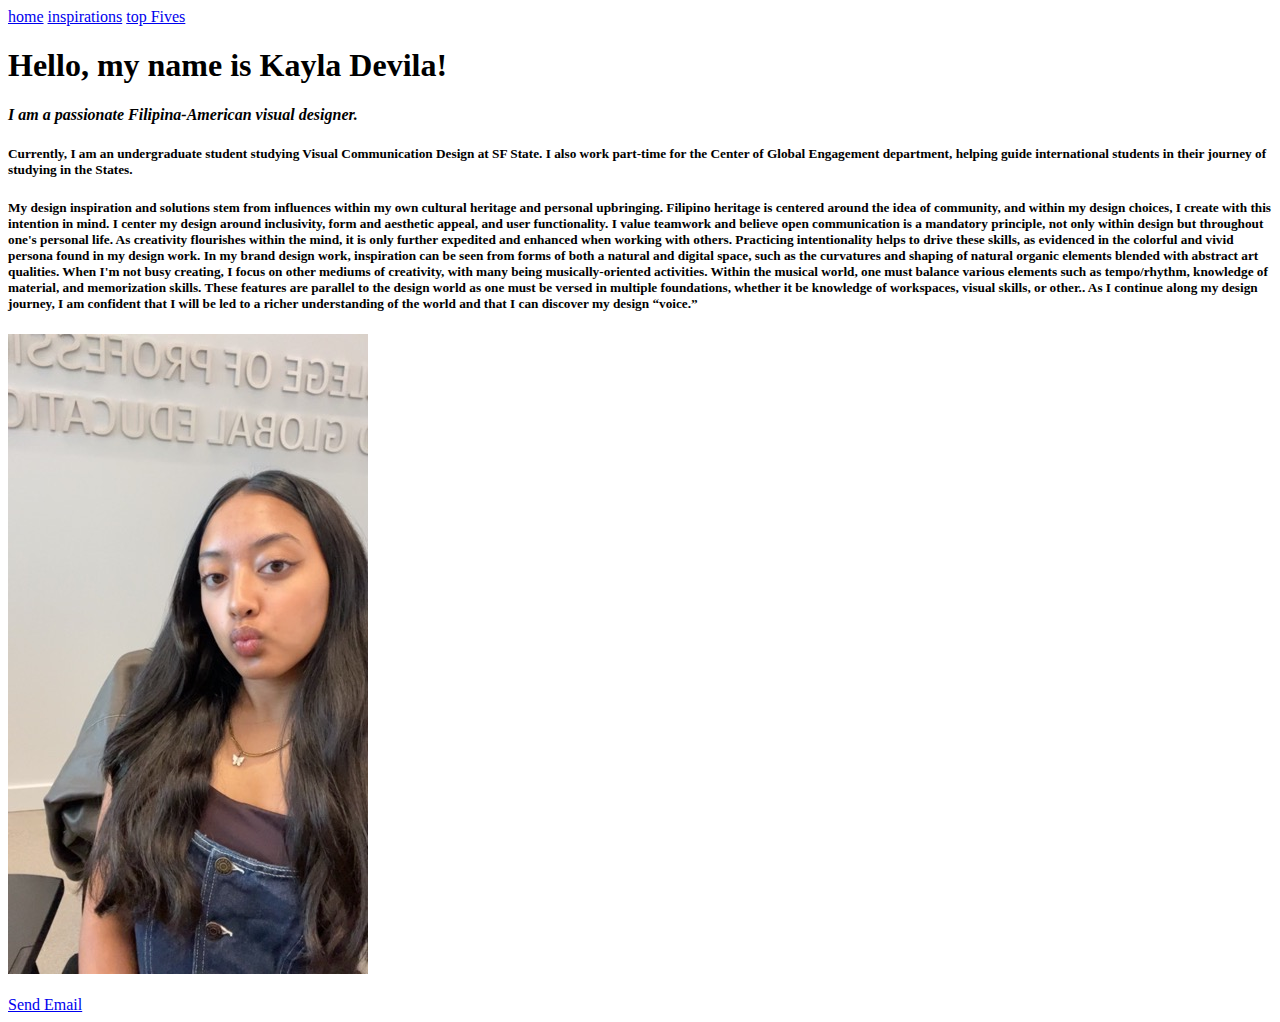
==== index.html @ b459fa9f "commit" ====
<!DOCTYPE html>
<html lang="en">
<head>
    <meta charset="UTF-8">
    <title>Kayla Devila's Portfolio</title>
</head>

<body>
<header>
    <nav>
        <a href="index.html">home</a>
        <a href="kayla_devila_inspirationPage2/inspiration.html">inspirations</a>
        <a href="kayla_devila_topFivePage2/topFive.html">top Fives</a>
    </nav>
<h1>Hello, my name is Kayla Devila!</h1>
</header>

<section>
<h4><em>I am a passionate Filipina-American visual designer.</em></h4>
<h5>Currently, I am an undergraduate student studying Visual Communication Design at SF State. I also work part-time for the Center of Global Engagement department, helping guide international students in their journey of studying in the States.</h5>
<h5>My design inspiration and solutions stem from influences within my own cultural
    heritage and personal upbringing. Filipino heritage is centered around the idea of community, and within my design choices, I create with this intention in mind. I center
    my design around inclusivity, form and aesthetic appeal, and user functionality. I value teamwork and believe open communication is a mandatory principle, not only within
    design but throughout one's personal life. As creativity flourishes within the mind, it is only further expedited and enhanced when working with others.
    Practicing intentionality helps to drive these skills, as evidenced in the colorful and vivid persona found in my design work. In my brand design work, inspiration can be seen
    from forms of both a natural and digital space, such as the curvatures and shaping of natural organic elements blended with abstract art qualities. When I'm not busy creating,
    I focus on other mediums of creativity, with many being musically-oriented activities. Within the musical world, one must balance various elements such as tempo/rhythm,
    knowledge of material, and memorization skills. These features are parallel to the design world as one must be versed in multiple foundations, whether it be knowledge of workspaces,
    visual skills, or other.. As I continue along my design journey, I am confident that I will be led to a richer understanding of the world and that I can discover my design “voice.”
</h5>
</section>

<section>
    <img src="img/profile.jpeg" alt="self portrait of Kayla Devila, Filipina American woman">
</section>
<br>

<footer>
   <a href="mailto:kdevila@sfsu.edu">Send Email</a>
</footer>
</body>
</html>
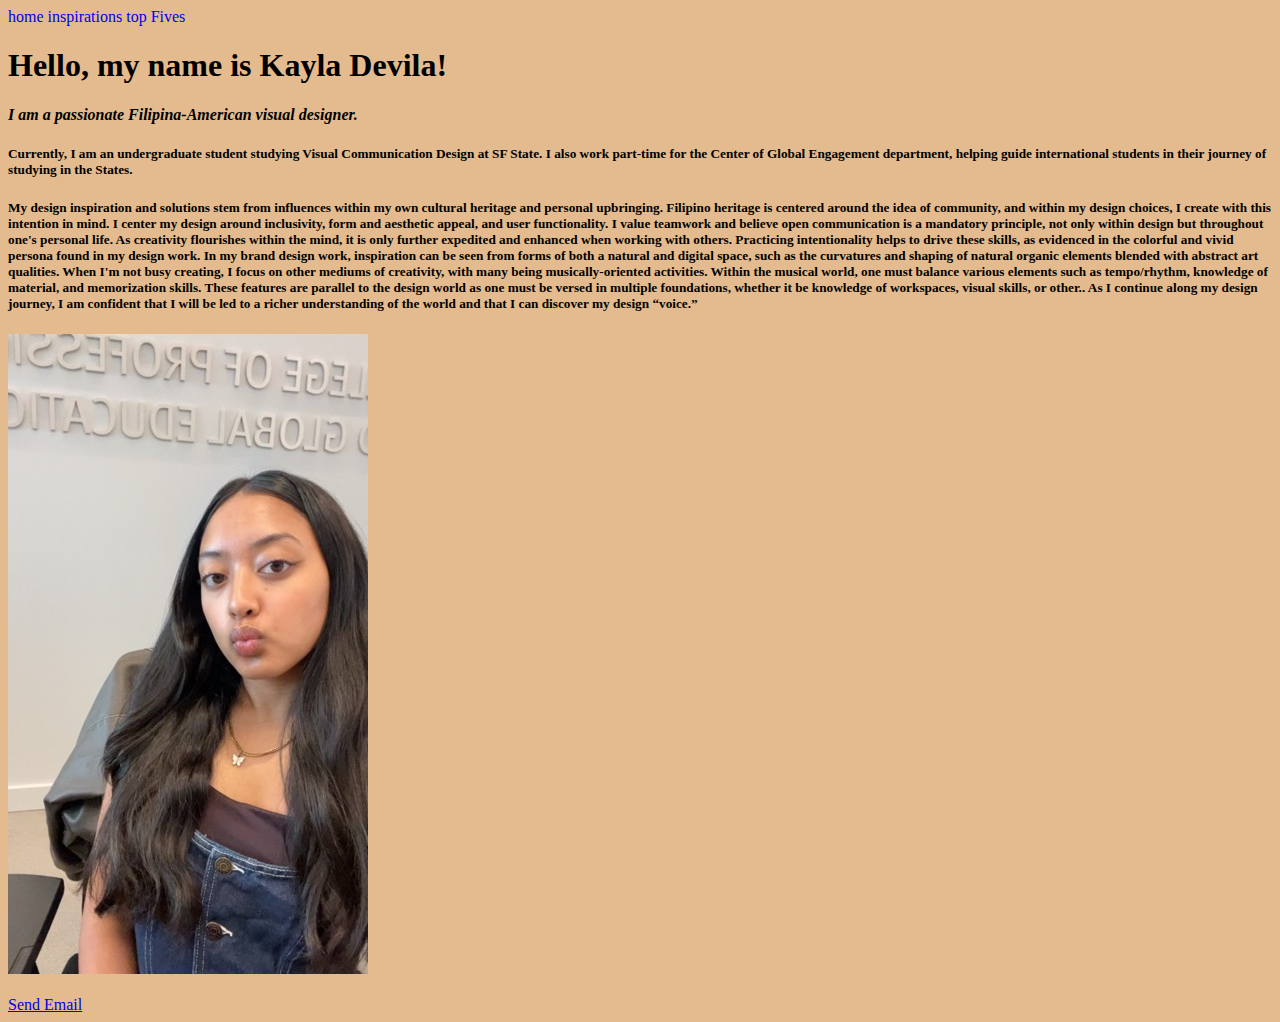
==== commit 0997a84f: "commit" ====
--- a/index.html
+++ b/index.html
@@ -3,6 +3,7 @@
 <head>
     <meta charset="UTF-8">
     <title>Kayla Devila's Portfolio</title>
+    <link rel="stylesheet" href="css/style.css">
 </head>
 
 <body>
--- a/css/style.css
+++ b/css/style.css
@@ -0,0 +1,7 @@
+body{
+    background-color: #E4BB8E;
+}
+
+nav a{
+    text-decoration: none;
+}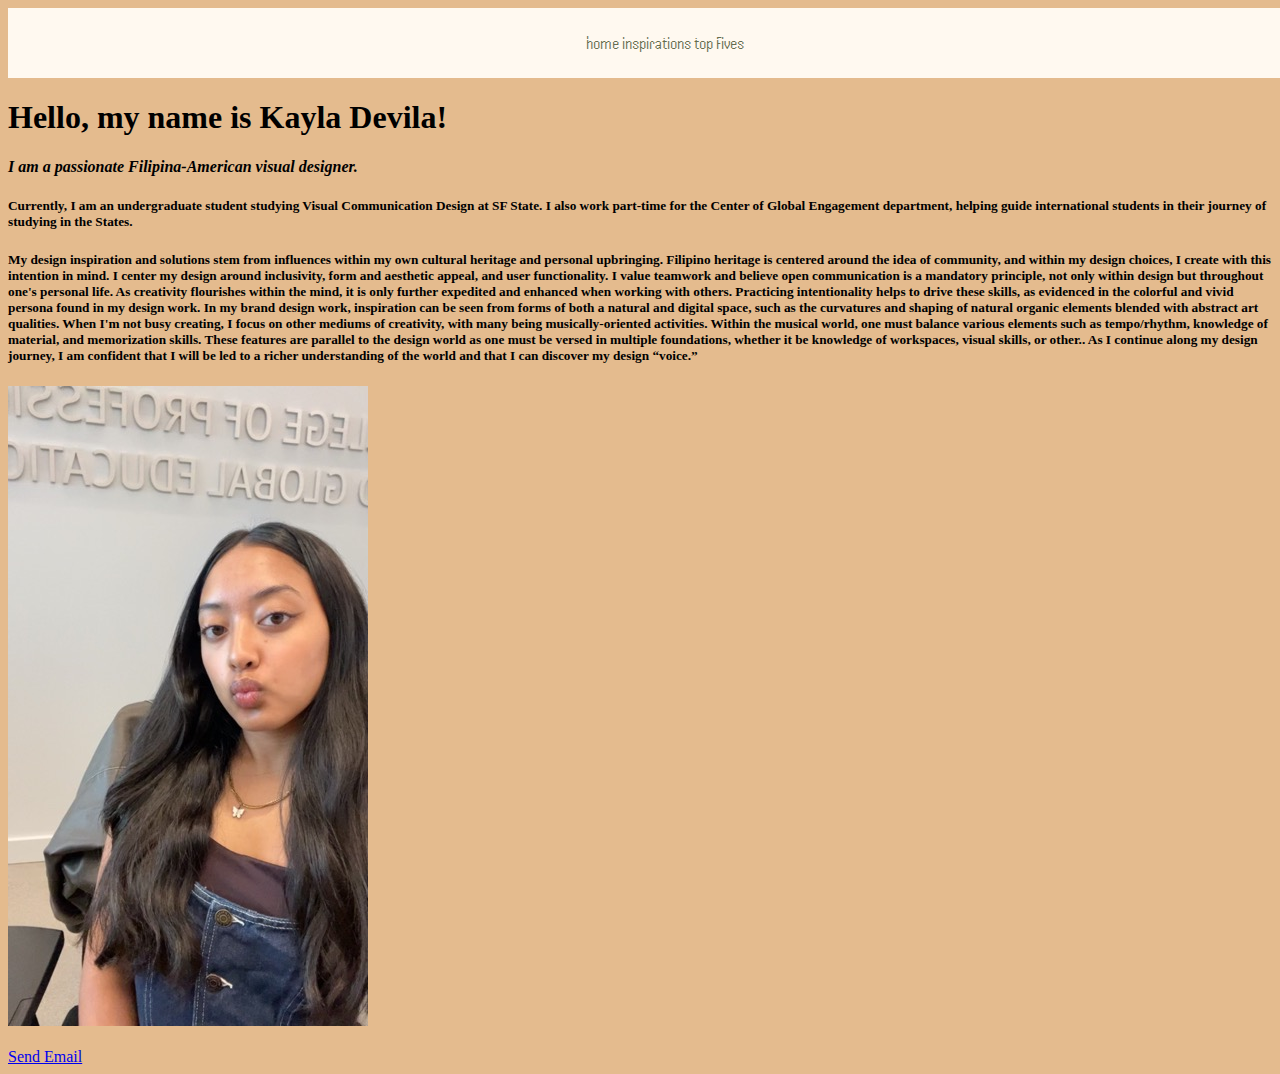
==== commit 8adb940f: "commit" ====
--- a/index.html
+++ b/index.html
@@ -4,6 +4,9 @@
     <meta charset="UTF-8">
     <title>Kayla Devila's Portfolio</title>
     <link rel="stylesheet" href="css/style.css">
+    <link rel="preconnect" href="https://fonts.googleapis.com">
+    <link rel="preconnect" href="https://fonts.gstatic.com" crossorigin>
+    <link href="https://fonts.googleapis.com/css2?family=Handjet:wght@100..900&display=swap" rel="stylesheet">
 </head>
 
 <body>
--- a/css/style.css
+++ b/css/style.css
@@ -1,7 +1,29 @@
+/*will add universal code later*/
+*{
+}
+
+
+
 body{
     background-color: #E4BB8E;
 }
 
+nav {
+/*font look*/
+    font-family: "Handjet";
+    font-weight: 400;
+    font-style: normal;
+    font-size: 18px;
+    text-align: center;
+/*visual adjustments*/
+    top: 0%;
+    background-color: #fff9f0;
+    margin: auto;
+    width: 100%;
+    padding: 25px;
+}
+
 nav a{
     text-decoration: none;
+    color: #666D4F;
 }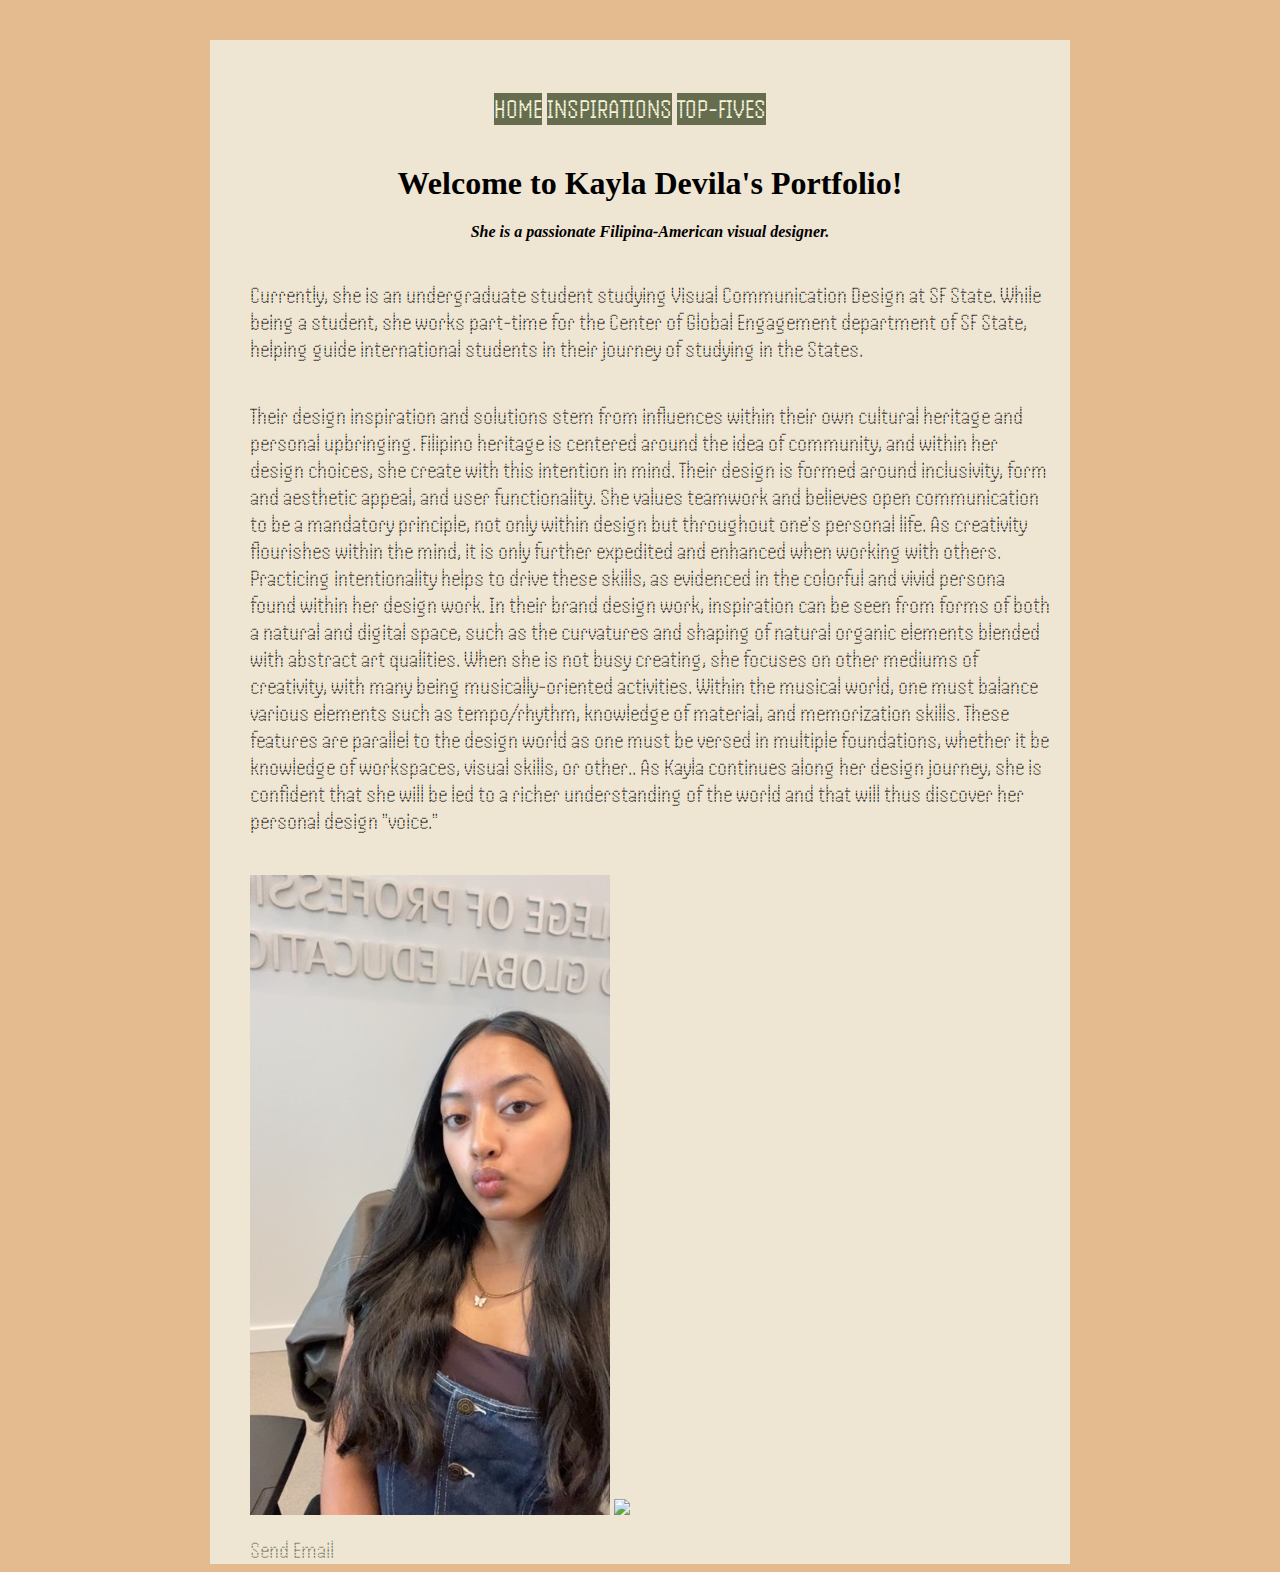
==== commit 9cf6bf28: "commit" ====
--- a/index.html
+++ b/index.html
@@ -10,37 +10,45 @@
 </head>
 
 <body>
+<div class="panel">
 <header>
-    <nav>
-        <a href="index.html">home</a>
-        <a href="kayla_devila_inspirationPage2/inspiration.html">inspirations</a>
-        <a href="kayla_devila_topFivePage2/topFive.html">top Fives</a>
-    </nav>
-<h1>Hello, my name is Kayla Devila!</h1>
+<nav>
+<ul>
+    <li><a href="index.html">home</a></li>
+    <li><a href="kayla_devila_inspirationPage2/inspiration.html">inspirations</a></li>
+    <li><a href="kayla_devila_topFivePage2/topFive.html">top-Fives</a></li>
+</ul>
+</nav>
+
+<h1>Welcome to Kayla Devila's Portfolio!</h1>
 </header>
 
 <section>
-<h4><em>I am a passionate Filipina-American visual designer.</em></h4>
-<h5>Currently, I am an undergraduate student studying Visual Communication Design at SF State. I also work part-time for the Center of Global Engagement department, helping guide international students in their journey of studying in the States.</h5>
-<h5>My design inspiration and solutions stem from influences within my own cultural
-    heritage and personal upbringing. Filipino heritage is centered around the idea of community, and within my design choices, I create with this intention in mind. I center
-    my design around inclusivity, form and aesthetic appeal, and user functionality. I value teamwork and believe open communication is a mandatory principle, not only within
+<h4><center><em>She is a passionate Filipina-American visual designer.</em></center></h4>
+<h5>Currently, she is an undergraduate student studying Visual Communication Design at SF State. While being a student, she works part-time for the Center of Global Engagement department of SF State, helping guide international students in their journey of studying in the States.</h5>
+<h5>Their design inspiration and solutions stem from influences within their own cultural heritage and personal upbringing. Filipino heritage is centered around the idea of community, and within her design choices, she create with this intention in mind. 
+    Their design is formed around inclusivity, form and aesthetic appeal, and user functionality. She values teamwork and believes open communication to be a mandatory principle, not only within
     design but throughout one's personal life. As creativity flourishes within the mind, it is only further expedited and enhanced when working with others.
-    Practicing intentionality helps to drive these skills, as evidenced in the colorful and vivid persona found in my design work. In my brand design work, inspiration can be seen
-    from forms of both a natural and digital space, such as the curvatures and shaping of natural organic elements blended with abstract art qualities. When I'm not busy creating,
-    I focus on other mediums of creativity, with many being musically-oriented activities. Within the musical world, one must balance various elements such as tempo/rhythm,
+    Practicing intentionality helps to drive these skills, as evidenced in the colorful and vivid persona found within her design work. In their brand design work, inspiration can be seen
+    from forms of both a natural and digital space, such as the curvatures and shaping of natural organic elements blended with abstract art qualities. When she is not busy creating,
+    she focuses on other mediums of creativity, with many being musically-oriented activities. Within the musical world, one must balance various elements such as tempo/rhythm,
     knowledge of material, and memorization skills. These features are parallel to the design world as one must be versed in multiple foundations, whether it be knowledge of workspaces,
-    visual skills, or other.. As I continue along my design journey, I am confident that I will be led to a richer understanding of the world and that I can discover my design “voice.”
+    visual skills, or other.. As Kayla continues along her design journey, she is confident that she will be led to a richer understanding of the world and that will thus discover her personal design "voice."
 </h5>
 </section>
 
+
 <section>
     <img src="img/profile.jpeg" alt="self portrait of Kayla Devila, Filipina American woman">
+    <img class="gif" src="img/kuromi-FACES.gif">
 </section>
+
 <br>
 
+
 <footer>
-   <a href="mailto:kdevila@sfsu.edu">Send Email</a>
+   <a class="foot" href="mailto:kdevila@sfsu.edu">Send Email</a>
 </footer>
+</div>
 </body>
 </html>--- a/css/style.css
+++ b/css/style.css
@@ -1,29 +1,91 @@
-/*will add universal code later*/
-*{
-}
-
-
 
 body{
     background-color: #E4BB8E;
 }
 
-nav {
+/*NAVIGATION*/
+nav{
 /*font look*/
-    font-family: "Handjet";
+    font-family: "Handjet", sans-serif;
     font-weight: 400;
     font-style: normal;
-    font-size: 18px;
     text-align: center;
+    font-size: 28px;
+    text-transform: uppercase;
 /*visual adjustments*/
     top: 0%;
-    background-color: #fff9f0;
     margin: auto;
     width: 100%;
-    padding: 25px;
+    padding-top: 25px;
+    margin: 40px 10px 40px 10px;
+    max-width: 700px;
+}
+nav a{
+    display: flex-box;
+    background-color: #666D4F;
+    text-decoration: none;
+    color:beige;
+    
+}
+ul{
+list-style-type: none;
 }
 
-nav a{
-    text-decoration: none;
-    color: #666D4F;
-}+li{
+display: inline;
+}
+/*NAVIGATION*/
+
+
+/*div panel background*/
+.panel{
+    background-color:#efe5d3;
+    margin:auto;
+    padding-left: 40px;
+    padding-right: 20px;
+    max-width: 800px;
+}
+
+/*to center images*/
+.imgc{
+text-align: center;
+}
+
+/*gif*/
+.gif{
+display: inline-block;
+max-width: 53%;
+}
+
+/*text on page*/
+h1{
+text-align: center;
+}
+
+h2{
+font-size: 16px;
+}
+
+h5{
+    font-family: "Handjet", sans-serif;
+    font-weight: 300;
+    font-size: 24px;
+    font-style: normal;
+}
+
+.foot{
+font-family: "Handjet", sans-serif;
+font-weight: 300;
+font-size: 24px;
+text-decoration: none;
+color: #666D4F;
+}
+
+/*inspiration images*/
+.inspo{
+font-family: "Handjet", sans-serif;
+font-weight: 600;
+font-size: 30px;
+text-decoration: none;
+color: #666D4F;
+}
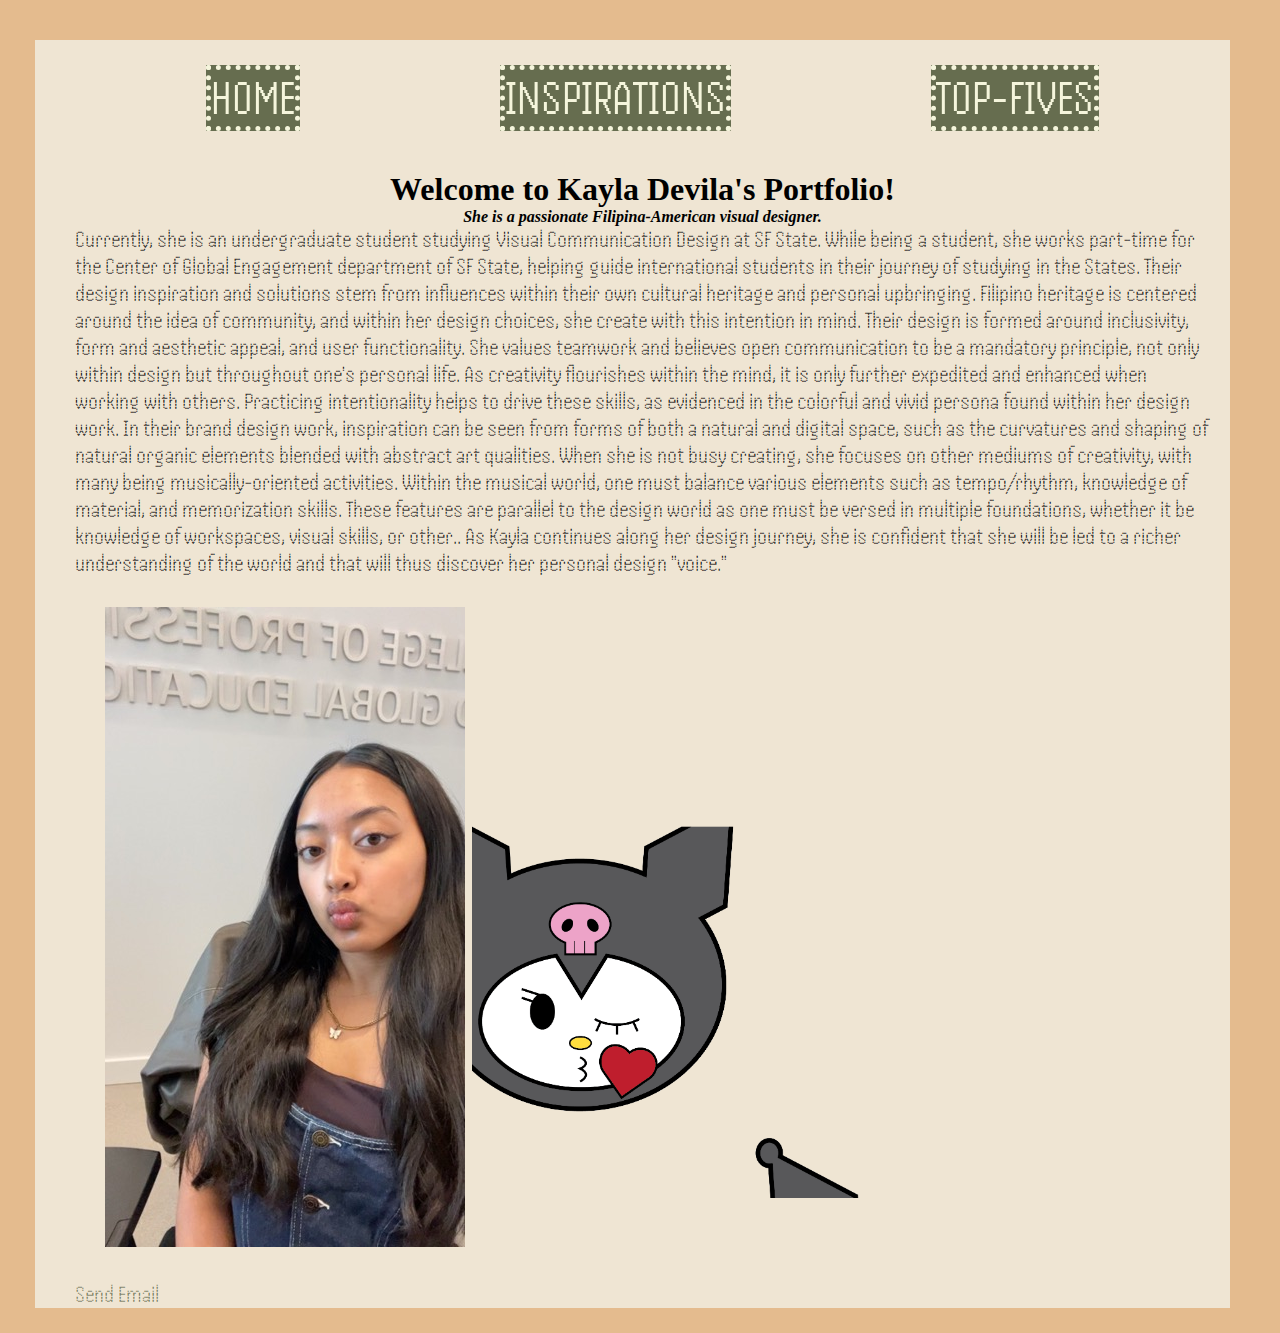
==== commit fac68270: "commit" ====
--- a/index.html
+++ b/index.html
@@ -11,22 +11,19 @@
 
 <body>
 <div class="panel">
-<header>
 <nav>
-<ul>
-    <li><a href="index.html">home</a></li>
-    <li><a href="kayla_devila_inspirationPage2/inspiration.html">inspirations</a></li>
-    <li><a href="kayla_devila_topFivePage2/topFive.html">top-Fives</a></li>
-</ul>
+    <a href="index.html">home</a></li>
+    <a href="kayla_devila_inspirationPage2/inspiration.html">inspirations</a></li>
+    <a href="kayla_devila_topFivePage2/topFive.html">top-Fives</a></li>
 </nav>
 
+<header>
 <h1>Welcome to Kayla Devila's Portfolio!</h1>
+<h4><em>She is a passionate Filipina-American visual designer.</em></h4>
 </header>
 
-<section>
-<h4><center><em>She is a passionate Filipina-American visual designer.</em></center></h4>
-<h5>Currently, she is an undergraduate student studying Visual Communication Design at SF State. While being a student, she works part-time for the Center of Global Engagement department of SF State, helping guide international students in their journey of studying in the States.</h5>
-<h5>Their design inspiration and solutions stem from influences within their own cultural heritage and personal upbringing. Filipino heritage is centered around the idea of community, and within her design choices, she create with this intention in mind. 
+<h5>Currently, she is an undergraduate student studying Visual Communication Design at SF State. While being a student, she works part-time for the Center of Global Engagement department of SF State, helping guide international students in their journey of studying in the States.
+Their design inspiration and solutions stem from influences within their own cultural heritage and personal upbringing. Filipino heritage is centered around the idea of community, and within her design choices, she create with this intention in mind. 
     Their design is formed around inclusivity, form and aesthetic appeal, and user functionality. She values teamwork and believes open communication to be a mandatory principle, not only within
     design but throughout one's personal life. As creativity flourishes within the mind, it is only further expedited and enhanced when working with others.
     Practicing intentionality helps to drive these skills, as evidenced in the colorful and vivid persona found within her design work. In their brand design work, inspiration can be seen
@@ -35,16 +32,13 @@
     knowledge of material, and memorization skills. These features are parallel to the design world as one must be versed in multiple foundations, whether it be knowledge of workspaces,
     visual skills, or other.. As Kayla continues along her design journey, she is confident that she will be led to a richer understanding of the world and that will thus discover her personal design "voice."
 </h5>
-</section>
 
-
+<div class="homeimg">
 <section>
     <img src="img/profile.jpeg" alt="self portrait of Kayla Devila, Filipina American woman">
-    <img class="gif" src="img/kuromi-FACES.gif">
+    <img class="gif" src="img/kuromi-FACES.gif" alt="zig-zag animation showing different expressions of Sanrio bunny character kuromi">
 </section>
-
-<br>
-
+</div>
 
 <footer>
    <a class="foot" href="mailto:kdevila@sfsu.edu">Send Email</a>
--- a/css/style.css
+++ b/css/style.css
@@ -1,3 +1,6 @@
+*{
+    margin: 0%;
+}
 
 body{
     background-color: #E4BB8E;
@@ -9,76 +12,65 @@
     font-family: "Handjet", sans-serif;
     font-weight: 400;
     font-style: normal;
-    text-align: center;
-    font-size: 28px;
+    font-size: 50px;
     text-transform: uppercase;
 /*visual adjustments*/
-    top: 0%;
-    margin: auto;
     width: 100%;
     padding-top: 25px;
+    justify-content: center;
     margin: 40px 10px 40px 10px;
-    max-width: 700px;
+    display: flex;
+    gap: 200px;
 }
 nav a{
     display: flex-box;
     background-color: #666D4F;
+    border-width: thick;
+    border-style: dotted;
     text-decoration: none;
-    color:beige;
-    
+    color:beige; 
 }
-ul{
-list-style-type: none;
-}
-
-li{
-display: inline;
-}
-/*NAVIGATION*/
 
 
 /*div panel background*/
 .panel{
     background-color:#efe5d3;
-    margin:auto;
-    padding-left: 40px;
-    padding-right: 20px;
-    max-width: 800px;
+    padding:0px 20px 0px 40px;
+    margin: 10px 50px 25px 35px;
 }
 
-/*to center images*/
-.imgc{
-text-align: center;
-}
 
 /*gif*/
 .gif{
-display: inline-block;
-max-width: 53%;
+display:inline-flexbox;
+max-width: 40%;
 }
 
-/*text on page*/
-h1{
+/*text on pages*/
+h1,h2,h4{
 text-align: center;
 }
-
 h2{
-font-size: 16px;
+font-size: 22px;
 }
-
 h5{
     font-family: "Handjet", sans-serif;
     font-weight: 300;
     font-size: 24px;
     font-style: normal;
 }
-
 .foot{
 font-family: "Handjet", sans-serif;
 font-weight: 300;
 font-size: 24px;
 text-decoration: none;
 color: #666D4F;
+}
+
+/*home visuals*/
+.homeimg{
+margin-left:30px;
+padding-block: 30px;
 }
 
 /*inspiration images*/
@@ -88,4 +80,14 @@
 font-size: 30px;
 text-decoration: none;
 color: #666D4F;
+text-align: center;
 }
+.pad-ins{
+padding: 30px;
+}
+
+.artists{
+display:block;
+margin-left: auto;
+margin-right: auto;
+}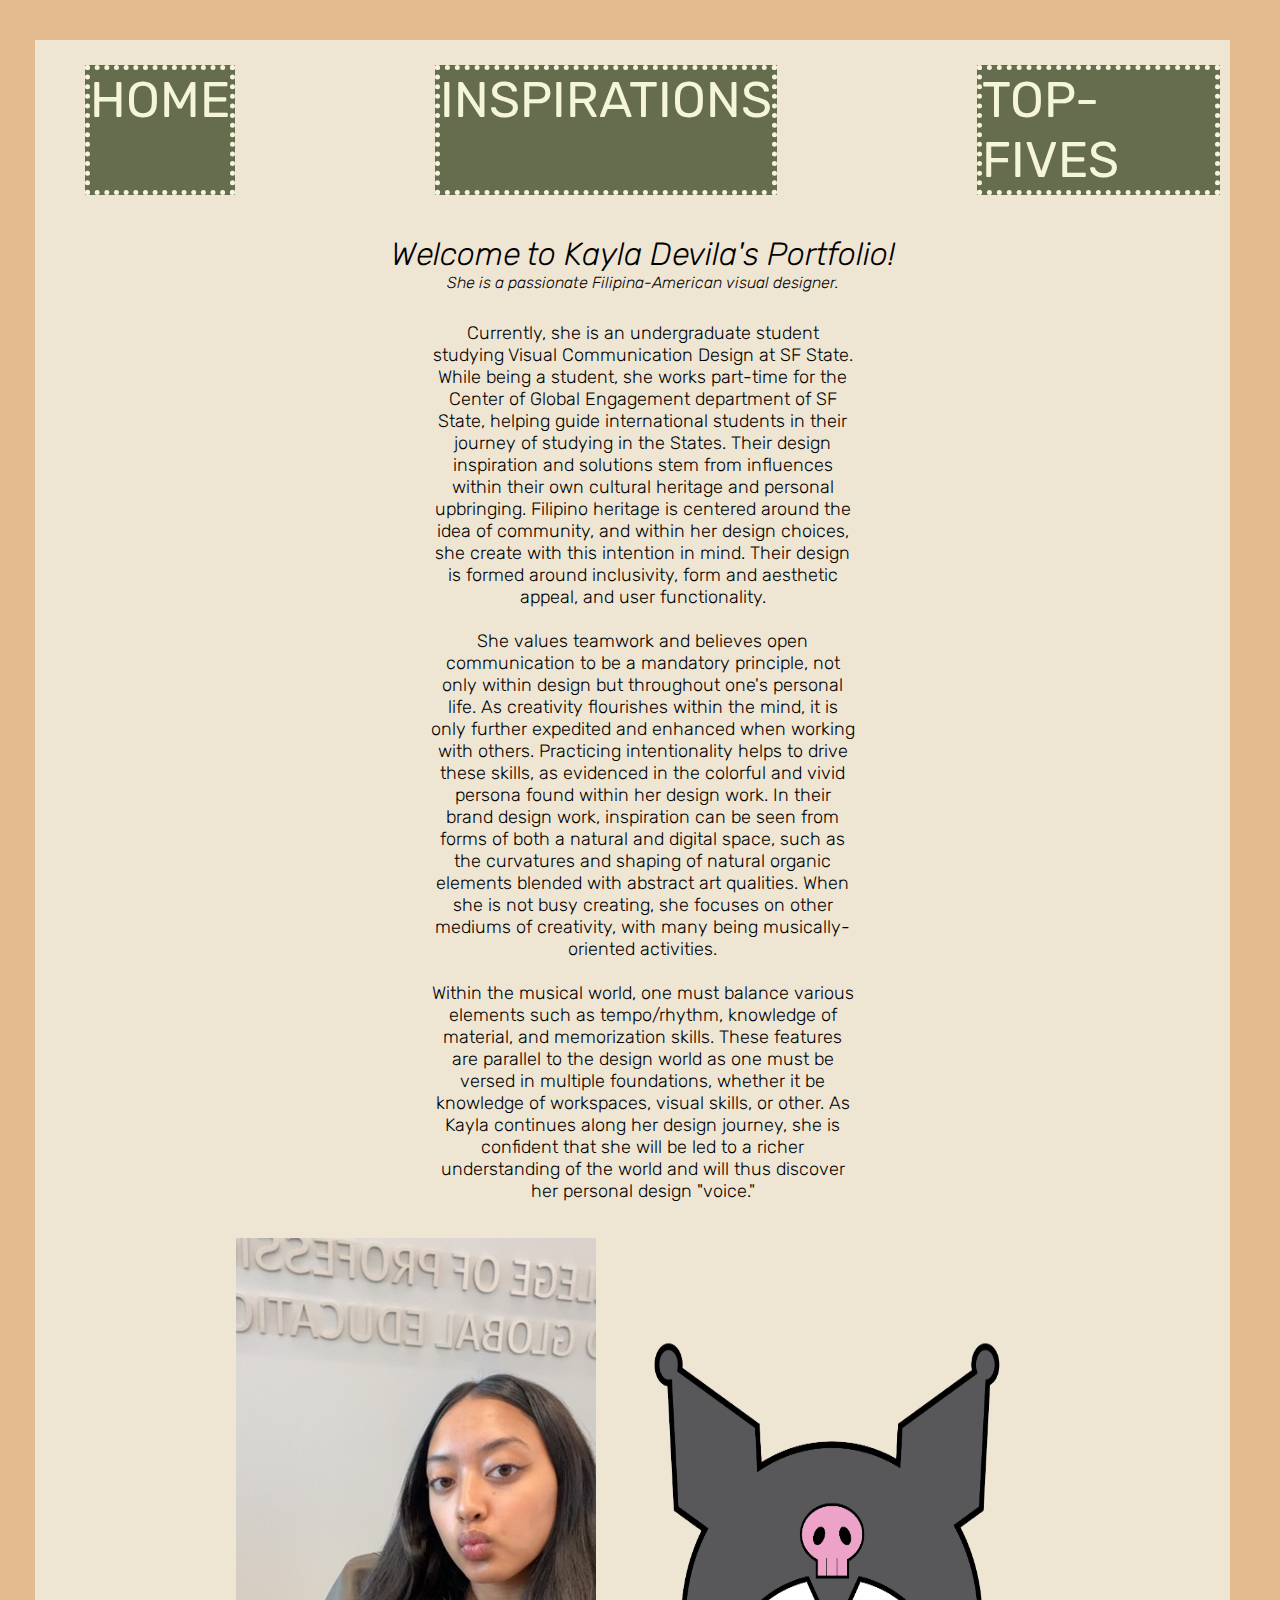
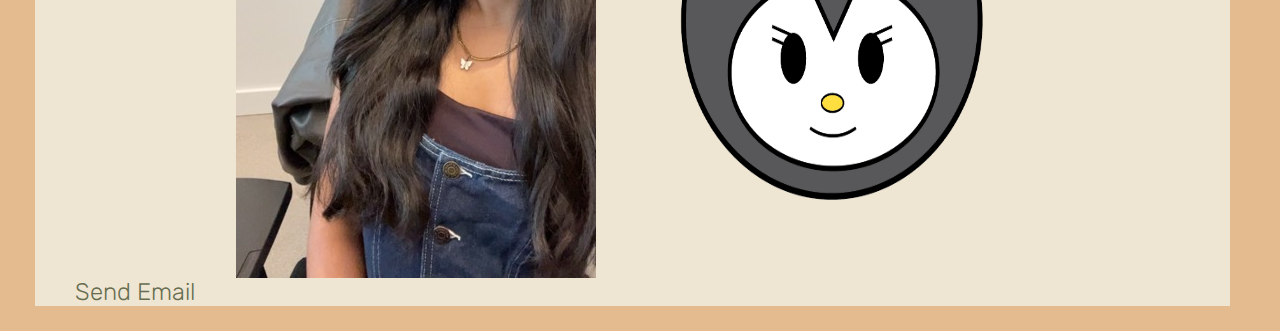
==== commit 5a8f7df0: "Update index.html" ====
--- a/index.html
+++ b/index.html
@@ -6,15 +6,15 @@
     <link rel="stylesheet" href="css/style.css">
     <link rel="preconnect" href="https://fonts.googleapis.com">
     <link rel="preconnect" href="https://fonts.gstatic.com" crossorigin>
-    <link href="https://fonts.googleapis.com/css2?family=Handjet:wght@100..900&display=swap" rel="stylesheet">
+    <link href="https://fonts.googleapis.com/css2?family=Rubik:ital,wght@0,300..900;1,300..900&display=swap" rel="stylesheet">
 </head>
 
 <body>
 <div class="panel">
 <nav>
-    <a href="index.html">home</a></li>
-    <a href="kayla_devila_inspirationPage2/inspiration.html">inspirations</a></li>
-    <a href="kayla_devila_topFivePage2/topFive.html">top-Fives</a></li>
+    <a href="index.html">home</a>
+    <a href="kayla_devila_inspirationPage2/inspiration.html">inspirations</a>
+    <a href="kayla_devila_topFivePage2/topFive.html">top-Fives</a>
 </nav>
 
 <header>
@@ -22,22 +22,28 @@
 <h4><em>She is a passionate Filipina-American visual designer.</em></h4>
 </header>
 
-<h5>Currently, she is an undergraduate student studying Visual Communication Design at SF State. While being a student, she works part-time for the Center of Global Engagement department of SF State, helping guide international students in their journey of studying in the States.
+<h5 class="pad-ins">Currently, she is an undergraduate student studying Visual Communication Design at SF State. While being a student, she works part-time for the Center of Global Engagement department of SF State, helping guide international students in their journey of studying in the States.
 Their design inspiration and solutions stem from influences within their own cultural heritage and personal upbringing. Filipino heritage is centered around the idea of community, and within her design choices, she create with this intention in mind. 
-    Their design is formed around inclusivity, form and aesthetic appeal, and user functionality. She values teamwork and believes open communication to be a mandatory principle, not only within
+    Their design is formed around inclusivity, form and aesthetic appeal, and user functionality. 
+<br>
+<br>
+She values teamwork and believes open communication to be a mandatory principle, not only within
     design but throughout one's personal life. As creativity flourishes within the mind, it is only further expedited and enhanced when working with others.
     Practicing intentionality helps to drive these skills, as evidenced in the colorful and vivid persona found within her design work. In their brand design work, inspiration can be seen
     from forms of both a natural and digital space, such as the curvatures and shaping of natural organic elements blended with abstract art qualities. When she is not busy creating,
-    she focuses on other mediums of creativity, with many being musically-oriented activities. Within the musical world, one must balance various elements such as tempo/rhythm,
+    she focuses on other mediums of creativity, with many being musically-oriented activities. 
+<br>
+<br>
+Within the musical world, one must balance various elements such as tempo/rhythm,
     knowledge of material, and memorization skills. These features are parallel to the design world as one must be versed in multiple foundations, whether it be knowledge of workspaces,
-    visual skills, or other.. As Kayla continues along her design journey, she is confident that she will be led to a richer understanding of the world and that will thus discover her personal design "voice."
+    visual skills, or other. As Kayla continues along her design journey, she is confident that she will be led to a richer understanding of the world and will thus discover her personal design "voice."
 </h5>
+<br>
+<br>
 
-<div class="homeimg">
-<section>
+<div class="flex">
     <img src="img/profile.jpeg" alt="self portrait of Kayla Devila, Filipina American woman">
     <img class="gif" src="img/kuromi-FACES.gif" alt="zig-zag animation showing different expressions of Sanrio bunny character kuromi">
-</section>
 </div>
 
 <footer>
--- a/css/style.css
+++ b/css/style.css
@@ -1,5 +1,6 @@
 *{
-    margin: 0%;
+    margin: 0;
+    text-decoration: none;
 }
 
 body{
@@ -9,16 +10,15 @@
 /*NAVIGATION*/
 nav{
 /*font look*/
-    font-family: "Handjet", sans-serif;
+    font-family: "Rubik";
     font-weight: 400;
-    font-style: normal;
     font-size: 50px;
     text-transform: uppercase;
 /*visual adjustments*/
     width: 100%;
     padding-top: 25px;
     justify-content: center;
-    margin: 40px 10px 40px 10px;
+    margin: 40px 10px;
     display: flex;
     gap: 200px;
 }
@@ -27,67 +27,129 @@
     background-color: #666D4F;
     border-width: thick;
     border-style: dotted;
-    text-decoration: none;
     color:beige; 
 }
+nav a:hover{
+    background-color:#EBA3C8;
+    border-width: thick;
+    border-style: dotted;
+    color: peachpuff;
+}
 
-
-/*div panel background*/
+/*div 'panel' background*/
 .panel{
     background-color:#efe5d3;
-    padding:0px 20px 0px 40px;
+    padding:0 20px 0 40px;
     margin: 10px 50px 25px 35px;
 }
 
-
 /*gif*/
 .gif{
-display:inline-flexbox;
 max-width: 40%;
 }
 
 /*text on pages*/
-h1,h2,h4{
+h1,h4{
+font-family: "Rubik";
+font-weight: 200;
+font-style: italic;
 text-align: center;
 }
 h2{
+font-family: "Rubik";
+text-align: center;
 font-size: 22px;
 }
 h5{
-    font-family: "Handjet", sans-serif;
+    font-family: "Rubik";
     font-weight: 300;
-    font-size: 24px;
+    font-size: 18px;
     font-style: normal;
+    /*text adjustments*/
+    text-align: center;
+    margin: 0 355px;
+    padding-top: 20px;
+}
+section{
+padding-bottom: 20px;
 }
 .foot{
-font-family: "Handjet", sans-serif;
+font-family: "Rubik";
 font-weight: 300;
 font-size: 24px;
-text-decoration: none;
 color: #666D4F;
 }
 
 /*home visuals*/
-.homeimg{
-margin-left:30px;
-padding-block: 30px;
+.flex{
+display:flex;
+justify-content: center;
 }
 
 /*inspiration images*/
 .inspo{
-font-family: "Handjet", sans-serif;
+font-family: "Rubik";
 font-weight: 600;
 font-size: 30px;
-text-decoration: none;
 color: #666D4F;
 text-align: center;
 }
+h3:hover{
+color: #EBA3C8;
+}
+/*for inspo images and home pg bio*/
 .pad-ins{
-padding: 30px;
+padding-top: 30px;
 }
-
 .artists{
 display:block;
 margin-left: auto;
 margin-right: auto;
+}
+
+/*for top fives*/
+ol,li{
+justify-content: center;
+font-family: "Rubik";
+font-size: 18px;
+font-weight: 600;
+color: #666D4F;
+}
+li:hover{
+color: #EBA3C8;
+}
+dd{
+font-family: "Rubik";
+color: #666D4F;
+font-size: 18px;
+padding: 9px;
+}
+
+#top5s{
+flex-wrap: wrap;
+border-radius: 35px;
+padding: 45px;
+}
+
+
+.lists{
+display: flex;
+padding: 35px;
+}
+    
+.items{
+max-width: 90%;
+max-height:98%;
+border-radius: 35px;
+}
+.places{
+color: #666D4F;
+}
+.places:hover{
+color: #EBA3C8;
+}
+.gwapo{
+max-width: 98%;
+max-height:98%;
+border-radius: 35px;
 }